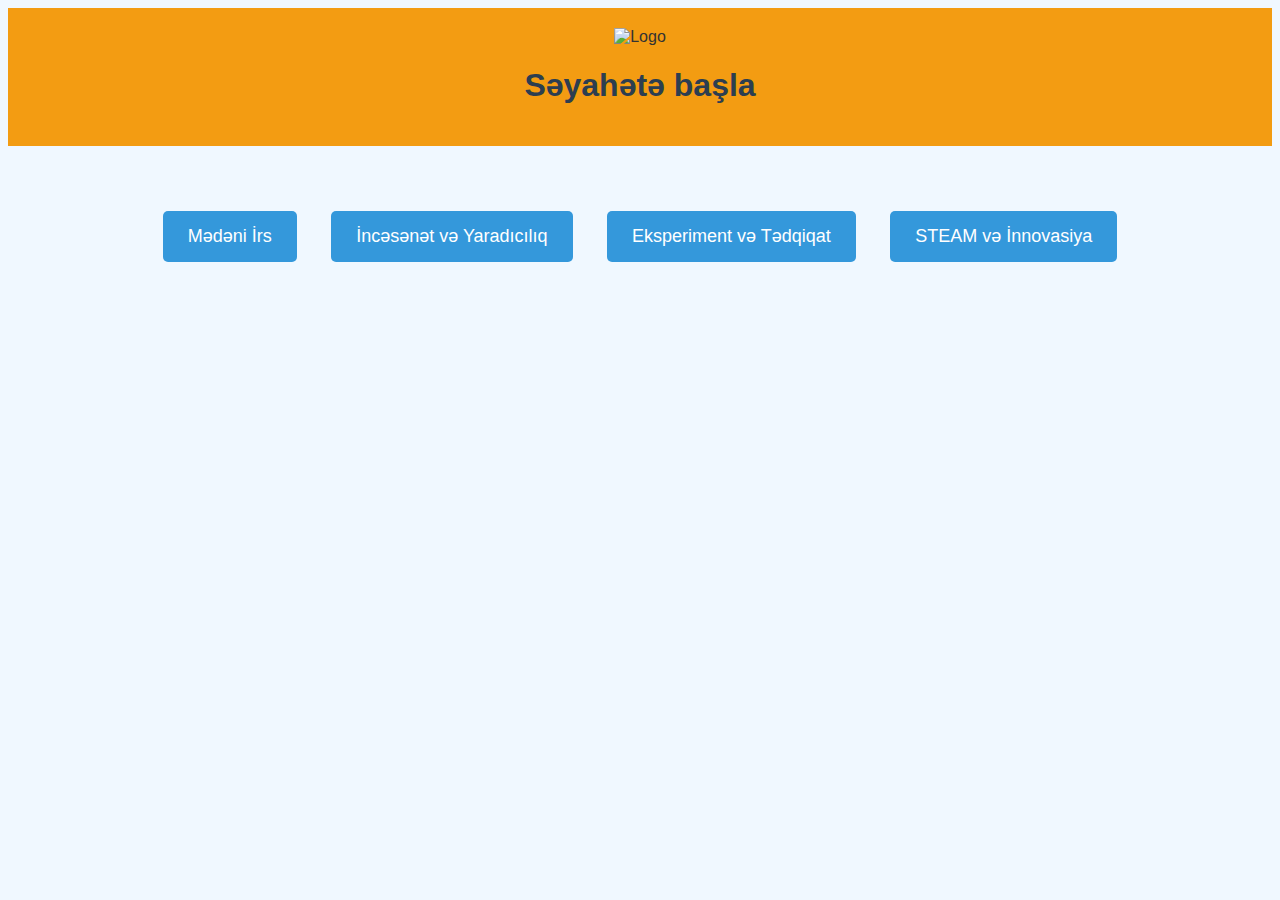
==== index.html @ 2800a70c "Update index.html" ====
<!DOCTYPE html>
<html lang="az">
<head>
    <meta charset="UTF-8">
    <meta name="viewport" content="width=device-width, initial-scale=1.0">
    <title>Səyahətə başla</title>
    <link rel="stylesheet" href="styles.css">
    <script src="script.js" defer></script>
</head>
<body>
    <!-- Home Page -->
    <div id="home-page" class="page">
        <header>
            <img src="https://i.ibb.co/7XNQPGC/logo.png" alt="Logo">
            <h1>Səyahətə başla</h1>
        </header>
        <main>
            <button onclick="navigateTo('mədəni-irs-page')">Mədəni İrs</button>
            <button onclick="navigateTo('incəsənət-yaradıcılıq-page')">İncəsənət və Yaradıcılıq</button>
            <button onclick="navigateTo('eksperiment-tədqiqat-page')">Eksperiment və Tədqiqat</button>
            <button onclick="navigateTo('steam-innovasiya-page')">STEAM və İnnovasiya</button>
        </main>
    </div>

    <!-- Mədəni İrs Page -->
    <div id="mədəni-irs-page" class="page" style="display:none;">
        <header>
            <img src="https://i.ibb.co/7XNQPGC/logo.png" alt="Logo">
            <h1>Mədəni İrs</h1>
        </header>
        <main>
            <div class="activity-box">
                <h2>Virtual səyahət</h2>
                <div class="timer">00:00:00</div>
                <button class="start-btn">Başla</button>
                <button class="finish-btn">Bitir</button>
                <input type="file" class="upload">
            </div>
            <div class="activity-box">
                <h2>Sfinksin içində xəritə tapma</h2>
                <div class="timer">00:00:00</div>
                <button class="start-btn">Başla</button>
                <button class="finish-btn">Bitir</button>
                <input type="file" class="upload">
            </div>
            <div class="activity-box">
                <h2>Misir haqqında araşdırma</h2>
                <div class="timer">00:00:00</div>
                <button class="start-btn">Başla</button>
                <button class="finish-btn">Bitir</button>
                <input type="file" class="upload">
            </div>
            <div class="activity-box">
                <h2>Qədim Misir yazısı (piktoqrafiya və heroqliflər)</h2>
                <div class="timer">00:00:00</div>
                <button class="start-btn">Başla</button>
                <button class="finish-btn">Bitir</button>
                <input type="file" class="upload">
            </div>
            <div class="activity-box">
                <h2>Qahirə səyahəti</h2>
                <div class="timer">00:00:00</div>
                <button class="start-btn">Başla</button>
                <button class="finish-btn">Bitir</button>
                <input type="file" class="upload">
            </div>
        </main>
        <button onclick="navigateTo('home-page')">Geri</button>
    </div>

    <!-- İncəsənət və Yaradıcılıq Page -->
    <div id="incəsənət-yaradıcılıq-page" class="page" style="display:none;">
        <header>
            <img src="https://i.ibb.co/7XNQPGC/logo.png" alt="Logo">
            <h1>İncəsənət və Yaradıcılıq</h1>
        </header>
        <main>
            <div class="activity-box">
                <h2>Sfinksi rəngləmə</h2>
                <div class="timer">00:00:00</div>
                <button class="start-btn">Başla</button>
                <button class="finish-btn">Bitir</button>
                <input type="file" class="upload">
            </div>
            <div class="activity-box">
                <h2>Mumiyalama</h2>
                <div class="timer">00:00:00</div>
                <button class="start-btn">Başla</button>
                <button class="finish-btn">Bitir</button>
                <input type="file" class="upload">
            </div>
            <div class="activity-box">
                <h2>Papirus hazırlama</h2>
                <div class="timer">00:00:00</div>
                <button class="start-btn">Başla</button>
                <button class="finish-btn">Bitir</button>
                <input type="file" class="upload">
            </div>
            <div class="activity-box">
                <h2>Kağızdan gəmi düzəltmə</h2>
                <div class="timer">00:00:00</div>
                <button class="start-btn">Başla</button>
                <button class="finish-btn">Bitir</button>
                <input type="file" class="upload">
            </div>
            <div class="activity-box">
                <h2>Piramida hazırlama</h2>
                <div class="timer">00:00:00</div>
                <button class="start-btn">Başla</button>
                <button class="finish-btn">Bitir</button>
                <input type="file" class="upload">
            </div>
        </main>
        <button onclick="navigateTo('home-page')">Geri</button>
    </div>

    <!-- Eksperiment və Tədqiqat Page -->
    <div id="eksperiment-tədqiqat-page" class="page" style="display:none;">
        <header>
            <img src="https://i.ibb.co/7XNQPGC/logo.png" alt="Logo">
            <h1>Eksperiment və Tədqiqat</h1>
        </header>
        <main>
            <div class="activity-box">
                <h2>Sfinksin alt hissəsini qazma və mesaj tapma</h2>
                <div class="timer">00:00:00</div>
                <button class="start-btn">Başla</button>
                <button class="finish-btn">Bitir</button>
                <input type="file" class="upload">
            </div>
            <div class="activity-box">
                <h2>Mumiyalama (alma ilə)</h2>
                <div class="timer">00:00:00</div>
                <button class="start-btn">Başla</button>
                <button class="finish-btn">Bitir</button>
                <input type="file" class="upload">
            </div>
            <div class="activity-box">
                <h2>Papirus hazırlama</h2>
                <div class="timer">00:00:00</div>
                <button class="start-btn">Başla</button>
                <button class="finish-btn">Bitir</button>
                <input type="file" class="upload">
            </div>
        </main>
        <button onclick="navigateTo('home-page')">Geri</button>
    </div>

    <!-- STEAM və İnnovasiya Page -->
    <div id="steam-innovasiya-page" class="page" style="display:none;">
        <header>
            <img src="https://i.ibb.co/7XNQPGC/logo.png" alt="Logo">
            <h1>STEAM və İnnovasiya</h1>
        </header>
        <main>
            <div class="activity-box">
                <h2>Günəş saatı düzəltmə</h2>
                <div class="timer">00:00:00</div>
                <button class="start-btn">Başla</button>
                <button class="finish-btn">Bitir</button>
                <input type="file" class="upload">
            </div>
            <div class="activity-box">
                <h2>Hidravlik ekskavator yaratma</h2>
                <div class="timer">00:00:00</div>
                <button class="start-btn">Başla</button>
                <button class="finish-btn">Bitir</button>
                <input type="file" class="upload">
            </div>
        </main>
        <button onclick="navigateTo('home-page')">Geri</button>
    </div>
</body>
</html>
---- styles.css ----
body {
    font-family: Arial, sans-serif;
    background-color: #f0f8ff;
    text-align: center;
    color: #333;
}

header {
    background-color: #f39c12;
    padding: 20px;
}

header img {
    width: 100px;
}

h1 {
    color: #2c3e50;
}

main {
    margin: 50px auto;
    width: 80%;
}

button {
    background-color: #3498db;
    color: white;
    padding: 15px 25px;
    margin: 15px;
    border: none;
    border-radius: 5px;
    cursor: pointer;
    font-size: 18px;
}

button:hover {
    background-color: #2980b9;
}

.activity-box {
    border: 2px solid #3498db;
    border-radius: 10px;
    padding: 20px;
    margin: 20px 0;
}

.timer {
    font-size: 24px;
    margin-bottom: 10px;
}

.start-btn, .finish-btn {
    background-color: #27ae60;
    color: white;
    padding: 10px 20px;
    border: none;
    border-radius: 5px;
    cursor: pointer;
    margin: 5px;
}

.start-btn:hover, .finish-btn:hover {
    background-color: #219150;
}

.upload {
    display: block;
    margin-top: 10px;
}
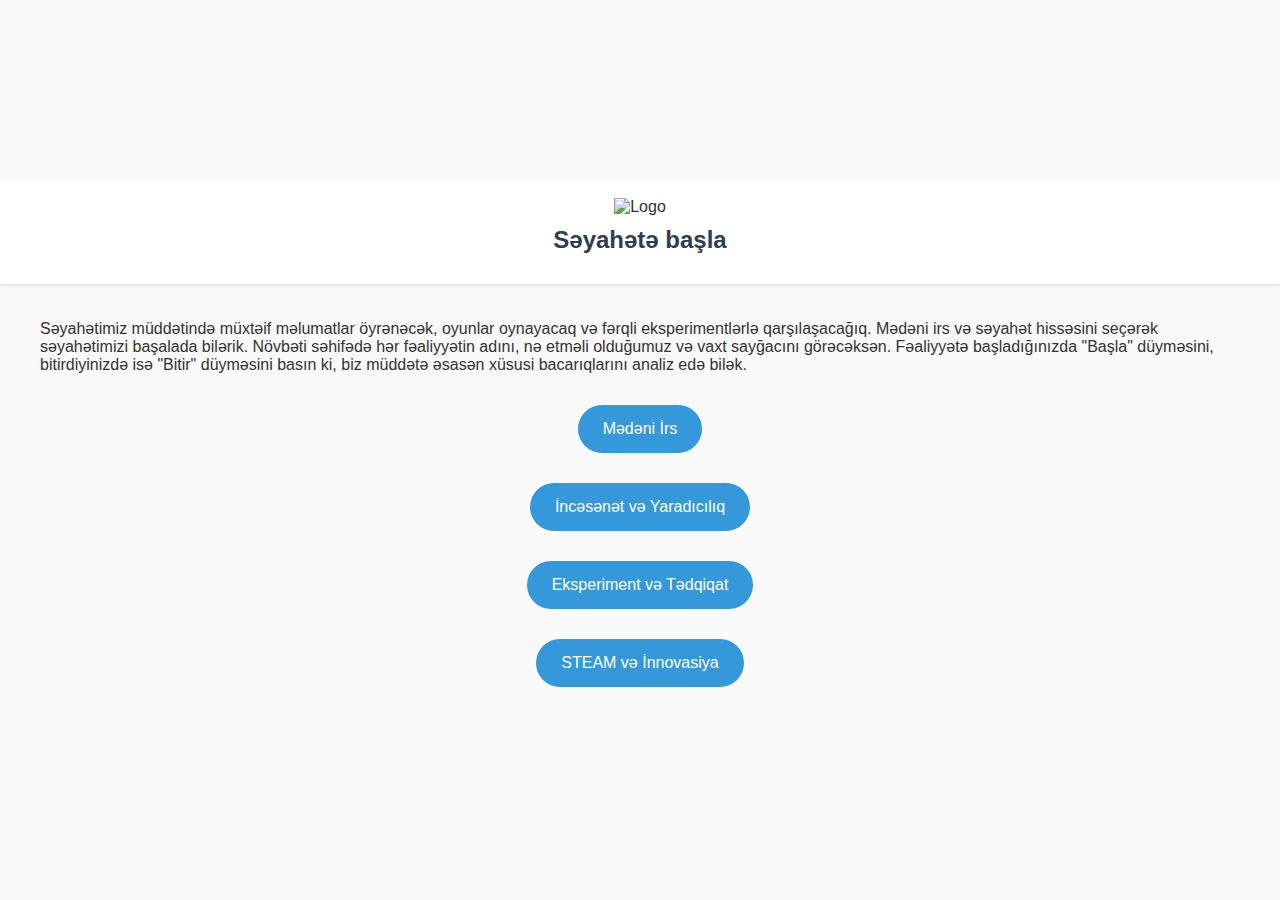
==== commit 8578c4c7: "Update index.html" ====
--- a/index.html
+++ b/index.html
@@ -8,167 +8,16 @@
     <script src="script.js" defer></script>
 </head>
 <body>
-    <!-- Home Page -->
-    <div id="home-page" class="page">
-        <header>
-            <img src="https://i.ibb.co/7XNQPGC/logo.png" alt="Logo">
-            <h1>Səyahətə başla</h1>
-        </header>
-        <main>
-            <button onclick="navigateTo('mədəni-irs-page')">Mədəni İrs</button>
-            <button onclick="navigateTo('incəsənət-yaradıcılıq-page')">İncəsənət və Yaradıcılıq</button>
-            <button onclick="navigateTo('eksperiment-tədqiqat-page')">Eksperiment və Tədqiqat</button>
-            <button onclick="navigateTo('steam-innovasiya-page')">STEAM və İnnovasiya</button>
-        </main>
-    </div>
-
-    <!-- Mədəni İrs Page -->
-    <div id="mədəni-irs-page" class="page" style="display:none;">
-        <header>
-            <img src="https://i.ibb.co/7XNQPGC/logo.png" alt="Logo">
-            <h1>Mədəni İrs</h1>
-        </header>
-        <main>
-            <div class="activity-box">
-                <h2>Virtual səyahət</h2>
-                <div class="timer">00:00:00</div>
-                <button class="start-btn">Başla</button>
-                <button class="finish-btn">Bitir</button>
-                <input type="file" class="upload">
-            </div>
-            <div class="activity-box">
-                <h2>Sfinksin içində xəritə tapma</h2>
-                <div class="timer">00:00:00</div>
-                <button class="start-btn">Başla</button>
-                <button class="finish-btn">Bitir</button>
-                <input type="file" class="upload">
-            </div>
-            <div class="activity-box">
-                <h2>Misir haqqında araşdırma</h2>
-                <div class="timer">00:00:00</div>
-                <button class="start-btn">Başla</button>
-                <button class="finish-btn">Bitir</button>
-                <input type="file" class="upload">
-            </div>
-            <div class="activity-box">
-                <h2>Qədim Misir yazısı (piktoqrafiya və heroqliflər)</h2>
-                <div class="timer">00:00:00</div>
-                <button class="start-btn">Başla</button>
-                <button class="finish-btn">Bitir</button>
-                <input type="file" class="upload">
-            </div>
-            <div class="activity-box">
-                <h2>Qahirə səyahəti</h2>
-                <div class="timer">00:00:00</div>
-                <button class="start-btn">Başla</button>
-                <button class="finish-btn">Bitir</button>
-                <input type="file" class="upload">
-            </div>
-        </main>
-        <button onclick="navigateTo('home-page')">Geri</button>
-    </div>
-
-    <!-- İncəsənət və Yaradıcılıq Page -->
-    <div id="incəsənət-yaradıcılıq-page" class="page" style="display:none;">
-        <header>
-            <img src="https://i.ibb.co/7XNQPGC/logo.png" alt="Logo">
-            <h1>İncəsənət və Yaradıcılıq</h1>
-        </header>
-        <main>
-            <div class="activity-box">
-                <h2>Sfinksi rəngləmə</h2>
-                <div class="timer">00:00:00</div>
-                <button class="start-btn">Başla</button>
-                <button class="finish-btn">Bitir</button>
-                <input type="file" class="upload">
-            </div>
-            <div class="activity-box">
-                <h2>Mumiyalama</h2>
-                <div class="timer">00:00:00</div>
-                <button class="start-btn">Başla</button>
-                <button class="finish-btn">Bitir</button>
-                <input type="file" class="upload">
-            </div>
-            <div class="activity-box">
-                <h2>Papirus hazırlama</h2>
-                <div class="timer">00:00:00</div>
-                <button class="start-btn">Başla</button>
-                <button class="finish-btn">Bitir</button>
-                <input type="file" class="upload">
-            </div>
-            <div class="activity-box">
-                <h2>Kağızdan gəmi düzəltmə</h2>
-                <div class="timer">00:00:00</div>
-                <button class="start-btn">Başla</button>
-                <button class="finish-btn">Bitir</button>
-                <input type="file" class="upload">
-            </div>
-            <div class="activity-box">
-                <h2>Piramida hazırlama</h2>
-                <div class="timer">00:00:00</div>
-                <button class="start-btn">Başla</button>
-                <button class="finish-btn">Bitir</button>
-                <input type="file" class="upload">
-            </div>
-        </main>
-        <button onclick="navigateTo('home-page')">Geri</button>
-    </div>
-
-    <!-- Eksperiment və Tədqiqat Page -->
-    <div id="eksperiment-tədqiqat-page" class="page" style="display:none;">
-        <header>
-            <img src="https://i.ibb.co/7XNQPGC/logo.png" alt="Logo">
-            <h1>Eksperiment və Tədqiqat</h1>
-        </header>
-        <main>
-            <div class="activity-box">
-                <h2>Sfinksin alt hissəsini qazma və mesaj tapma</h2>
-                <div class="timer">00:00:00</div>
-                <button class="start-btn">Başla</button>
-                <button class="finish-btn">Bitir</button>
-                <input type="file" class="upload">
-            </div>
-            <div class="activity-box">
-                <h2>Mumiyalama (alma ilə)</h2>
-                <div class="timer">00:00:00</div>
-                <button class="start-btn">Başla</button>
-                <button class="finish-btn">Bitir</button>
-                <input type="file" class="upload">
-            </div>
-            <div class="activity-box">
-                <h2>Papirus hazırlama</h2>
-                <div class="timer">00:00:00</div>
-                <button class="start-btn">Başla</button>
-                <button class="finish-btn">Bitir</button>
-                <input type="file" class="upload">
-            </div>
-        </main>
-        <button onclick="navigateTo('home-page')">Geri</button>
-    </div>
-
-    <!-- STEAM və İnnovasiya Page -->
-    <div id="steam-innovasiya-page" class="page" style="display:none;">
-        <header>
-            <img src="https://i.ibb.co/7XNQPGC/logo.png" alt="Logo">
-            <h1>STEAM və İnnovasiya</h1>
-        </header>
-        <main>
-            <div class="activity-box">
-                <h2>Günəş saatı düzəltmə</h2>
-                <div class="timer">00:00:00</div>
-                <button class="start-btn">Başla</button>
-                <button class="finish-btn">Bitir</button>
-                <input type="file" class="upload">
-            </div>
-            <div class="activity-box">
-                <h2>Hidravlik ekskavator yaratma</h2>
-                <div class="timer">00:00:00</div>
-                <button class="start-btn">Başla</button>
-                <button class="finish-btn">Bitir</button>
-                <input type="file" class="upload">
-            </div>
-        </main>
-        <button onclick="navigateTo('home-page')">Geri</button>
-    </div>
+    <header>
+        <img src="https://i.ibb.co/7XNQPGC/logo.png" alt="Logo">
+        <h1>Səyahətə başla</h1>
+    </header>
+    <main>
+        <p>Səyahətimiz müddətində müxtəif məlumatlar öyrənəcək, oyunlar oynayacaq və fərqli eksperimentlərlə qarşılaşacağıq. Mədəni irs və səyahət hissəsini seçərək səyahətimizi başalada bilərik. Növbəti səhifədə hər fəaliyyətin adını, nə etməli olduğumuz və vaxt sayğacını görəcəksən. Fəaliyyətə başladığınızda "Başla" düyməsini, bitirdiyinizdə isə "Bitir" düyməsini basın ki, biz müddətə əsasən xüsusi bacarıqlarını analiz edə bilək.</p>
+        <button onclick="navigateTo('mədəni-irs.html')">Mədəni İrs</button>
+        <button onclick="navigateTo('incəsənət-yaradıcılıq.html')">İncəsənət və Yaradıcılıq</button>
+        <button onclick="navigateTo('eksperiment-tədqiqat.html')">Eksperiment və Tədqiqat</button>
+        <button onclick="navigateTo('steam-innovasiya.html')">STEAM və İnnovasiya</button>
+    </main>
 </body>
 </html>
--- a/styles.css
+++ b/styles.css
@@ -1,26 +1,42 @@
+/* General Styles */
 body {
-    font-family: Arial, sans-serif;
-    background-color: #f0f8ff;
-    text-align: center;
+    font-family: 'Arial', sans-serif;
+    background-color: #f9f9f9;
     color: #333;
+    margin: 0;
+    padding: 0;
+    display: flex;
+    flex-direction: column;
+    align-items: center;
+    justify-content: center;
+    min-height: 100vh;
 }
 
 header {
-    background-color: #f39c12;
-    padding: 20px;
+    background-color: #ffffff;
+    width: 100%;
+    padding: 20px 0;
+    text-align: center;
+    box-shadow: 0 2px 4px rgba(0, 0, 0, 0.1);
 }
 
 header img {
-    width: 100px;
+    width: 80px;
 }
 
 h1 {
     color: #2c3e50;
+    font-size: 24px;
+    margin: 10px 0;
 }
 
 main {
-    margin: 50px auto;
-    width: 80%;
+    display: flex;
+    flex-direction: column;
+    align-items: center;
+    width: 100%;
+    max-width: 1200px;
+    padding: 20px;
 }
 
 button {
@@ -29,42 +45,97 @@
     padding: 15px 25px;
     margin: 15px;
     border: none;
-    border-radius: 5px;
+    border-radius: 50px;
     cursor: pointer;
-    font-size: 18px;
+    font-size: 16px;
+    transition: background-color 0.3s, transform 0.3s;
 }
 
 button:hover {
     background-color: #2980b9;
+    transform: scale(1.05);
 }
 
 .activity-box {
+    background-color: #ffffff;
     border: 2px solid #3498db;
-    border-radius: 10px;
+    border-radius: 15px;
     padding: 20px;
     margin: 20px 0;
+    width: 100%;
+    max-width: 800px;
+    box-shadow: 0 4px 8px rgba(0, 0, 0, 0.1);
+    display: flex;
+    flex-direction: column;
+    align-items: center;
+}
+
+.activity-box h2 {
+    color: #2c3e50;
+    font-size: 20px;
+    margin-bottom: 10px;
+}
+
+.activity-box p {
+    font-size: 16px;
+    color: #555;
+    text-align: center;
+    margin-bottom: 20px;
 }
 
 .timer {
-    font-size: 24px;
-    margin-bottom: 10px;
+    font-size: 32px;
+    margin-bottom: 20px;
+    font-weight: bold;
+    color: #e74c3c;
 }
 
-.start-btn, .finish-btn {
+.start-btn, .finish-btn, .upload-btn, .back-btn {
     background-color: #27ae60;
     color: white;
     padding: 10px 20px;
     border: none;
-    border-radius: 5px;
+    border-radius: 25px;
     cursor: pointer;
     margin: 5px;
+    font-size: 14px;
+    transition: background-color 0.3s, transform 0.3s;
 }
 
-.start-btn:hover, .finish-btn:hover {
+.start-btn:hover, .finish-btn:hover, .upload-btn:hover, .back-btn:hover {
     background-color: #219150;
+    transform: scale(1.05);
 }
 
 .upload {
     display: block;
     margin-top: 10px;
 }
+
+@media (max-width: 768px) {
+    h1 {
+        font-size: 20px;
+    }
+    
+    button {
+        padding: 12px 20px;
+        font-size: 14px;
+    }
+    
+    .activity-box {
+        padding: 15px;
+    }
+    
+    .activity-box h2 {
+        font-size: 18px;
+    }
+    
+    .timer {
+        font-size: 28px;
+    }
+    
+    .start-btn, .finish-btn, .upload-btn, .back-btn {
+        padding: 8px 16px;
+        font-size: 12px;
+    }
+}
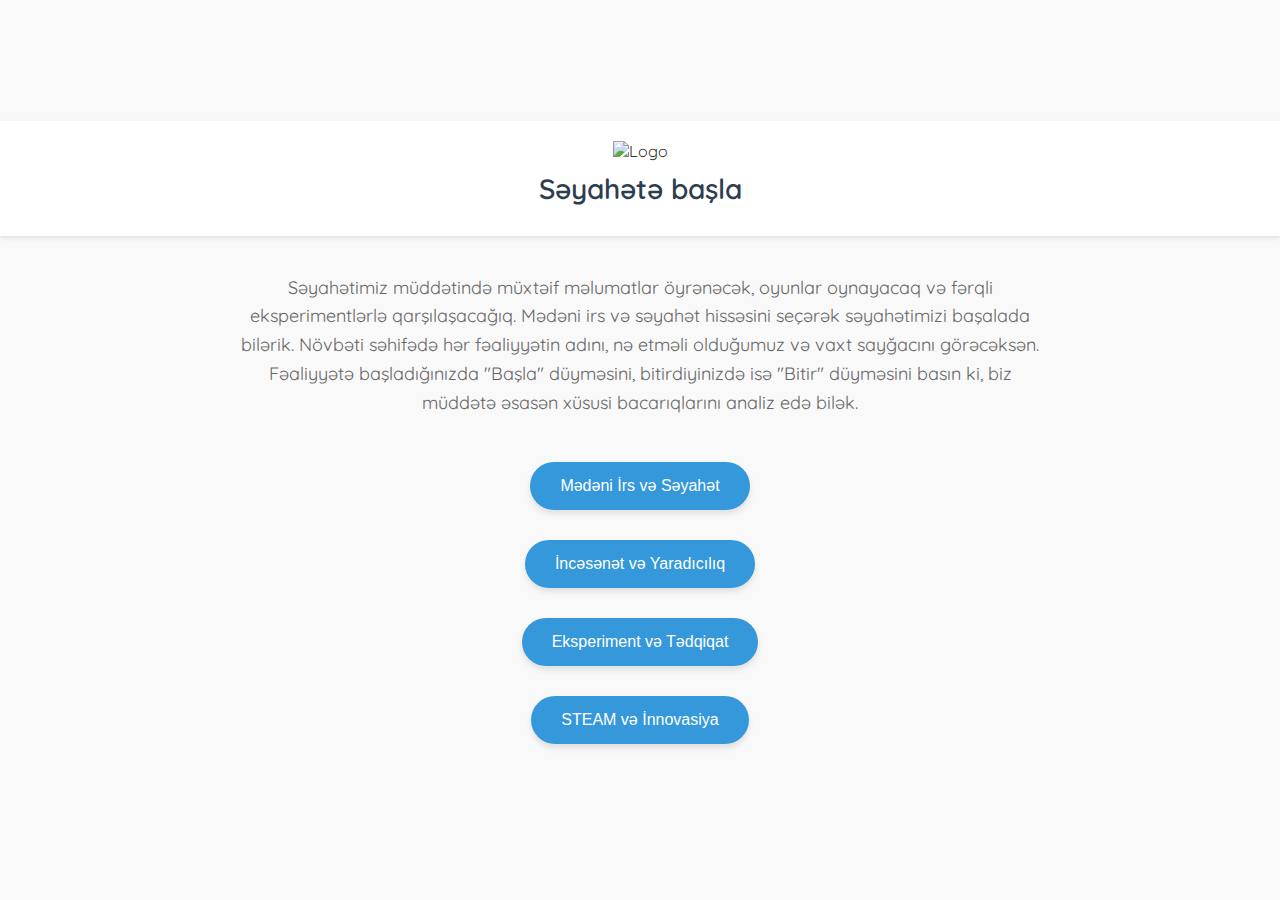
==== commit d27a22ab: "Update index.html" ====
--- a/index.html
+++ b/index.html
@@ -14,7 +14,7 @@
     </header>
     <main>
         <p>Səyahətimiz müddətində müxtəif məlumatlar öyrənəcək, oyunlar oynayacaq və fərqli eksperimentlərlə qarşılaşacağıq. Mədəni irs və səyahət hissəsini seçərək səyahətimizi başalada bilərik. Növbəti səhifədə hər fəaliyyətin adını, nə etməli olduğumuz və vaxt sayğacını görəcəksən. Fəaliyyətə başladığınızda "Başla" düyməsini, bitirdiyinizdə isə "Bitir" düyməsini basın ki, biz müddətə əsasən xüsusi bacarıqlarını analiz edə bilək.</p>
-        <button onclick="navigateTo('mədəni-irs.html')">Mədəni İrs</button>
+        <button onclick="navigateTo('mədəni-irs.html')">Mədəni İrs və Səyahət</button>
         <button onclick="navigateTo('incəsənət-yaradıcılıq.html')">İncəsənət və Yaradıcılıq</button>
         <button onclick="navigateTo('eksperiment-tədqiqat.html')">Eksperiment və Tədqiqat</button>
         <button onclick="navigateTo('steam-innovasiya.html')">STEAM və İnnovasiya</button>
--- a/styles.css
+++ b/styles.css
@@ -1,6 +1,9 @@
+/* Importing Google Fonts */
+@import url('https://fonts.googleapis.com/css2?family=Quicksand:wght@400;500;600&display=swap');
+
 /* General Styles */
 body {
-    font-family: 'Arial', sans-serif;
+    font-family: 'Quicksand', sans-serif;
     background-color: #f9f9f9;
     color: #333;
     margin: 0;
@@ -26,8 +29,9 @@
 
 h1 {
     color: #2c3e50;
-    font-size: 24px;
+    font-size: 28px;
     margin: 10px 0;
+    font-weight: 600;
 }
 
 main {
@@ -39,16 +43,27 @@
     padding: 20px;
 }
 
+p {
+    color: #666;
+    font-size: 18px;
+    max-width: 800px;
+    text-align: center;
+    margin-bottom: 30px;
+    line-height: 1.6;
+}
+
 button {
     background-color: #3498db;
     color: white;
-    padding: 15px 25px;
+    padding: 15px 30px;
     margin: 15px;
     border: none;
     border-radius: 50px;
     cursor: pointer;
     font-size: 16px;
+    font-weight: 500;
     transition: background-color 0.3s, transform 0.3s;
+    box-shadow: 0 4px 6px rgba(0, 0, 0, 0.1);
 }
 
 button:hover {
@@ -72,15 +87,17 @@
 
 .activity-box h2 {
     color: #2c3e50;
-    font-size: 20px;
+    font-size: 22px;
     margin-bottom: 10px;
+    font-weight: 600;
 }
 
 .activity-box p {
+    color: #666;
     font-size: 16px;
-    color: #555;
     text-align: center;
     margin-bottom: 20px;
+    line-height: 1.5;
 }
 
 .timer {
@@ -99,7 +116,9 @@
     cursor: pointer;
     margin: 5px;
     font-size: 14px;
+    font-weight: 500;
     transition: background-color 0.3s, transform 0.3s;
+    box-shadow: 0 4px 6px rgba(0, 0, 0, 0.1);
 }
 
 .start-btn:hover, .finish-btn:hover, .upload-btn:hover, .back-btn:hover {
@@ -114,11 +133,15 @@
 
 @media (max-width: 768px) {
     h1 {
-        font-size: 20px;
+        font-size: 24px;
+    }
+    
+    p {
+        font-size: 16px;
     }
     
     button {
-        padding: 12px 20px;
+        padding: 12px 25px;
         font-size: 14px;
     }
     
@@ -127,7 +150,11 @@
     }
     
     .activity-box h2 {
-        font-size: 18px;
+        font-size: 20px;
+    }
+    
+    .activity-box p {
+        font-size: 14px;
     }
     
     .timer {
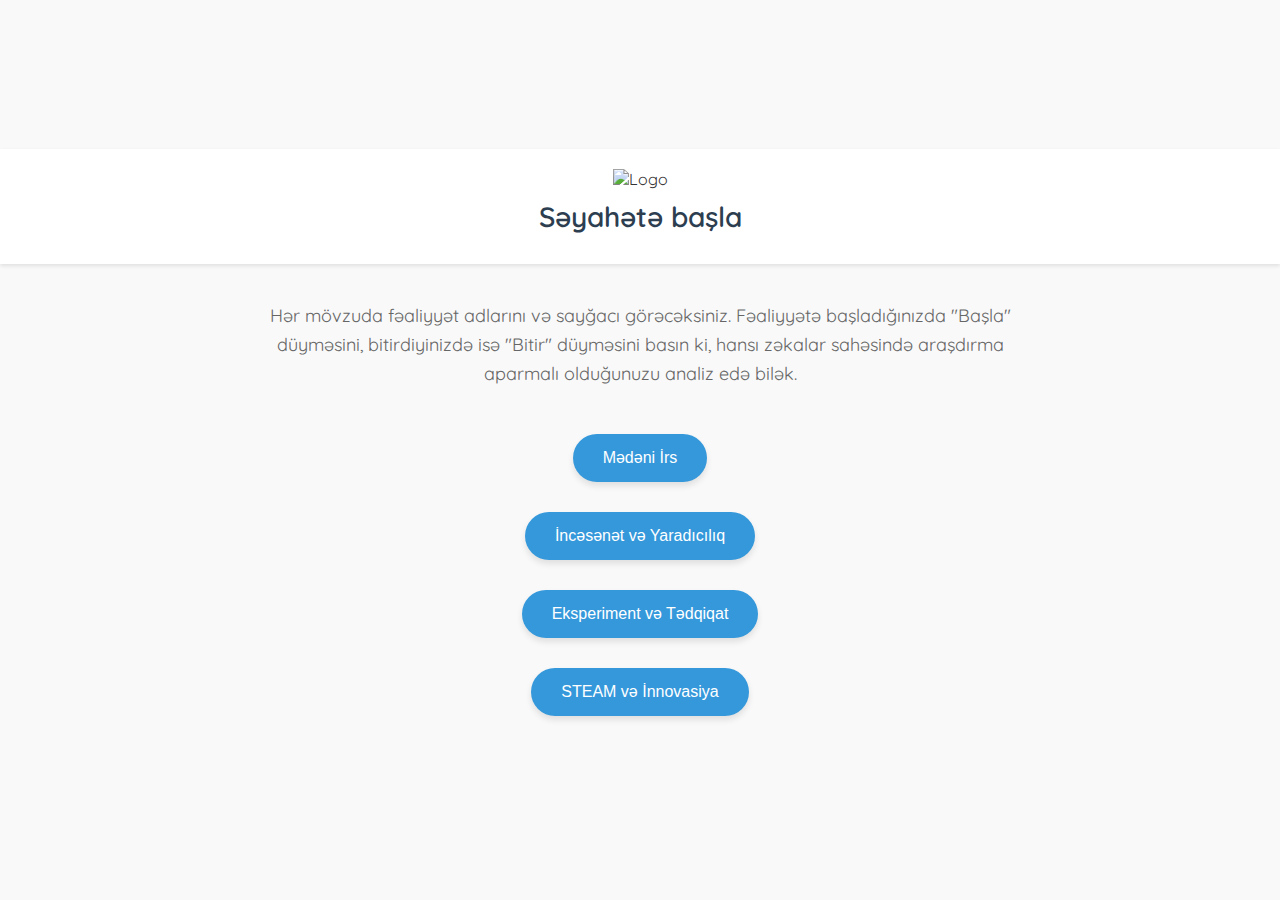
==== commit f0b1120b: "Update index.html" ====
--- a/index.html
+++ b/index.html
@@ -13,11 +13,11 @@
         <h1>Səyahətə başla</h1>
     </header>
     <main>
-        <p>Səyahətimiz müddətində müxtəif məlumatlar öyrənəcək, oyunlar oynayacaq və fərqli eksperimentlərlə qarşılaşacağıq. Mədəni irs və səyahət hissəsini seçərək səyahətimizi başalada bilərik. Növbəti səhifədə hər fəaliyyətin adını, nə etməli olduğumuz və vaxt sayğacını görəcəksən. Fəaliyyətə başladığınızda "Başla" düyməsini, bitirdiyinizdə isə "Bitir" düyməsini basın ki, biz müddətə əsasən xüsusi bacarıqlarını analiz edə bilək.</p>
-        <button onclick="navigateTo('mədəni-irs.html')">Mədəni İrs və Səyahət</button>
-        <button onclick="navigateTo('incəsənət-yaradıcılıq.html')">İncəsənət və Yaradıcılıq</button>
-        <button onclick="navigateTo('eksperiment-tədqiqat.html')">Eksperiment və Tədqiqat</button>
-        <button onclick="navigateTo('steam-innovasiya.html')">STEAM və İnnovasiya</button>
+        <p>Hər mövzuda fəaliyyət adlarını və sayğacı görəcəksiniz. Fəaliyyətə başladığınızda "Başla" düyməsini, bitirdiyinizdə isə "Bitir" düyməsini basın ki, hansı zəkalar sahəsində araşdırma aparmalı olduğunuzu analiz edə bilək.</p>
+        <button onclick="navigateTo('medeniyet.html')">Mədəni İrs</button>
+        <button onclick="navigateTo('incəsənət.html')">İncəsənət və Yaradıcılıq</button>
+        <button onclick="navigateTo('eksperiment.html')">Eksperiment və Tədqiqat</button>
+        <button onclick="navigateTo('steam.html')">STEAM və İnnovasiya</button>
     </main>
 </body>
 </html>
--- a/styles.css
+++ b/styles.css
@@ -71,18 +71,26 @@
     transform: scale(1.05);
 }
 
+.activity-container {
+    display: flex;
+    overflow-x: scroll;
+    scroll-snap-type: x mandatory;
+    padding: 20px;
+    width: 100%;
+}
+
 .activity-box {
     background-color: #ffffff;
     border: 2px solid #3498db;
     border-radius: 15px;
     padding: 20px;
-    margin: 20px 0;
-    width: 100%;
-    max-width: 800px;
+    margin: 20px;
+    width: 300px;
     box-shadow: 0 4px 8px rgba(0, 0, 0, 0.1);
     display: flex;
     flex-direction: column;
     align-items: center;
+    scroll-snap-align: start;
 }
 
 .activity-box h2 {
@@ -98,6 +106,10 @@
     text-align: center;
     margin-bottom: 20px;
     line-height: 1.5;
+}
+
+audio {
+    margin-bottom: 20px;
 }
 
 .timer {
@@ -145,8 +157,16 @@
         font-size: 14px;
     }
     
+    .activity-container {
+        flex-direction: column;
+        overflow-y: auto;
+        width: 100%;
+    }
+    
     .activity-box {
         padding: 15px;
+        width: 100%;
+        max-width: 500px;
     }
     
     .activity-box h2 {
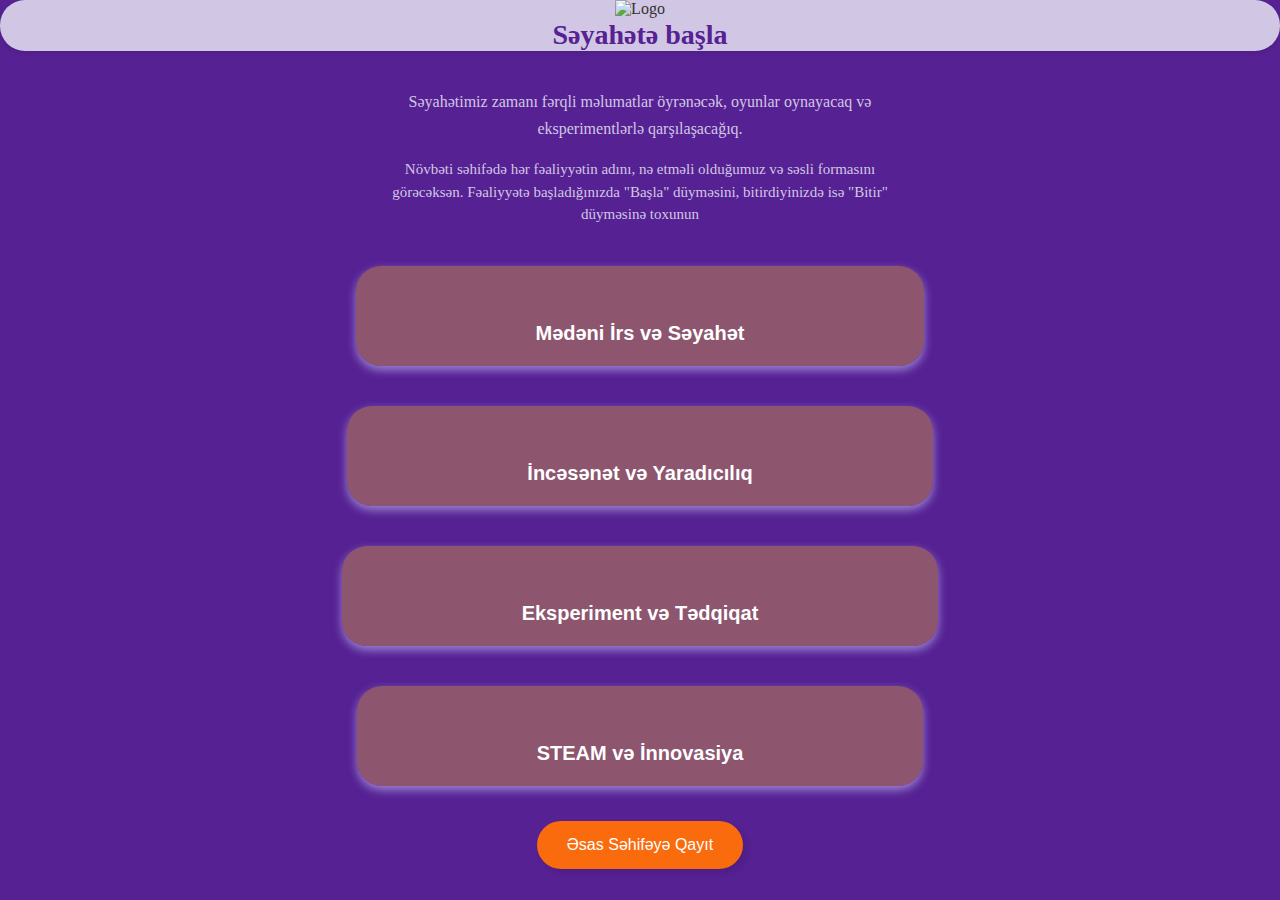
==== commit 60d596e0: "Update index.html" ====
--- a/index.html
+++ b/index.html
@@ -13,11 +13,13 @@
         <h1>Səyahətə başla</h1>
     </header>
     <main>
-        <p>Hər mövzuda fəaliyyət adlarını və sayğacı görəcəksiniz. Fəaliyyətə başladığınızda "Başla" düyməsini, bitirdiyinizdə isə "Bitir" düyməsini basın ki, hansı zəkalar sahəsində araşdırma aparmalı olduğunuzu analiz edə bilək.</p>
-        <button onclick="navigateTo('medeniyet.html')">Mədəni İrs</button>
-        <button onclick="navigateTo('incəsənət.html')">İncəsənət və Yaradıcılıq</button>
-        <button onclick="navigateTo('eksperiment.html')">Eksperiment və Tədqiqat</button>
-        <button onclick="navigateTo('steam.html')">STEAM və İnnovasiya</button>
+        <p>Səyahətimiz zamanı fərqli məlumatlar öyrənəcək, oyunlar oynayacaq və eksperimentlərlə qarşılaşacağıq. </p> 
+      <p1> Növbəti səhifədə hər fəaliyyətin adını, nə etməli olduğumuz və səsli formasını görəcəksən. Fəaliyyətə başladığınızda "Başla" düyməsini, bitirdiyinizdə isə "Bitir" düyməsinə toxunun</p1>
+        <button id="medeniyyet-button" onclick="navigateTo('medeniyet.html')">Mədəni İrs və Səyahət</button>
+        <button id="incesenet-button" onclick="navigateTo('incəsənət.html')">İncəsənət və Yaradıcılıq</button>
+        <button id="eksperiment-button" onclick="navigateTo('eksperiment.html')">Eksperiment və Tədqiqat</button>
+        <button id="steam-button" onclick="navigateTo('steam.html')">STEAM və İnnovasiya</button>
+        <button id="back-button" onclick="navigateTo('https://xtirachi.github.io/ixtiraci-web-app/')">Əsas Səhifəyə Qayıt</button>
     </main>
 </body>
 </html>
--- a/styles.css
+++ b/styles.css
@@ -3,34 +3,37 @@
 
 /* General Styles */
 body {
-    font-family: 'Quicksand', sans-serif;
-    background-color: #f9f9f9;
+    font-family: 'Poppins', Poppins;
+    background-color: #562193;
     color: #333;
     margin: 0;
     padding: 0;
-    display: flex;
-    flex-direction: column;
-    align-items: center;
-    justify-content: center;
+    /*display: flex;*/
+    /*flex-direction: column;*/
+    /*align-items: center;*/
+    /*justify-content: center;*/
     min-height: 100vh;
-}
+    box-sizing: border-box;
+}
+
 
 header {
-    background-color: #ffffff;
+    background-color: #d1c7e4;
     width: 100%;
-    padding: 20px 0;
+    padding: 0px 0;
     text-align: center;
     box-shadow: 0 2px 4px rgba(0, 0, 0, 0.1);
+  border-radius: 25px 25px 25px 25px
 }
 
 header img {
-    width: 80px;
+    width: 130px;
 }
 
 h1 {
-    color: #2c3e50;
+    color: #562193;
     font-size: 28px;
-    margin: 10px 0;
+    margin: 1px 0;
     font-weight: 600;
 }
 
@@ -40,20 +43,31 @@
     align-items: center;
     width: 100%;
     max-width: 1200px;
-    padding: 20px;
+    padding: 20px 0 10px 0;
+    box-sizing: border-box;
+    margin: auto;
 }
 
 p {
-    color: #666;
-    font-size: 18px;
-    max-width: 800px;
-    text-align: center;
-    margin-bottom: 30px;
-    line-height: 1.6;
+    color: #d1c7e4;
+    font-size: 16px;
+    max-width: 500px;
+    text-align: center;
+    margin-bottom: 15x;
+    line-height: 1.7;
+}
+
+p1 {
+    color: #d1c7e4;
+    font-size: 15px;
+    max-width: 500px;
+    text-align: center;
+    margin-bottom: 20px;
+    line-height: 1.5;
 }
 
 button {
-    background-color: #3498db;
+    background-color: #f96b0d;
     color: white;
     padding: 15px 30px;
     margin: 15px;
@@ -63,53 +77,189 @@
     font-size: 16px;
     font-weight: 500;
     transition: background-color 0.3s, transform 0.3s;
-    box-shadow: 0 4px 6px rgba(0, 0, 0, 0.1);
+    box-shadow: 4px 4px 6px rgba(0, 0, 0, 0.1);
 }
 
 button:hover {
-    background-color: #2980b9;
-    transform: scale(1.05);
+    background-color: #fc8404;
+    transform: scale(1.05);
+}
+
+/* Code button */
+#medeniyyet-button {
+    display: block;
+    margin: 20px auto;
+    padding: 40px 180px;
+    color: #fff;
+    border: none;
+    border-radius: 25px;
+    cursor: pointer;
+    transition: background-color 0.3s, transform 0.3s;
+    font-size: 20px;
+    font-weight: bold;
+    box-shadow: 0 4px 10px rgba(200, 200, 300, 0.6);
+    background-image: url('https://github.com/xtirachi/basla/blob/main/medeniyyet.png?raw=true');
+    background-size: cover;
+    background-position: center;
+    background-repeat: no-repeat;
+      background-color: rgba(155, 99, 101, 0.8);
+    background-blend-mode: overlay;
+  position: relative;
+    height: 100px; /* Fixed height to ensure space for text positioning */
+  line-height: 55px; /* Helps position text within the height */
+    text-align: center;
+    vertical-align: bottom;
+}
+
+#medeniyyet-button:hover {
+    background-color: #FF4500;
+    transform: scale(1.05);
+    /* Hover effect for the start button */
+}
+
+/* Code button */
+#incesenet-button {
+    display: block;
+    margin: 20px auto;
+    padding: 40px 180px;
+    color: #fff;
+    border: none;
+    border-radius: 25px;
+    cursor: pointer;
+    transition: background-color 0.3s, transform 0.3s;
+    font-size: 20px;
+    font-weight: bold;
+    box-shadow: 0 4px 10px rgba(200, 200, 300, 0.6);
+    background-image: url('https://github.com/xtirachi/basla/blob/main/incesenet.png?raw=true');
+    background-size: cover;
+    background-position: center;
+    background-repeat: no-repeat;
+      background-color: rgba(155, 99, 101, 0.8);
+    background-blend-mode: overlay;
+  position: relative;
+    height: 100px; /* Fixed height to ensure space for text positioning */
+  line-height: 55px; /* Helps position text within the height */
+    text-align: center;
+    vertical-align: bottom;
+}
+
+#incesenet-button:hover {
+    background-color: #FF4500;
+    transform: scale(1.05);
+    /* Hover effect for the start button */
+}
+
+/* Code button */
+#eksperiment-button {
+    display: block;
+    margin: 20px auto;
+    padding: 40px 180px;
+    color: #fff;
+    border: none;
+    border-radius: 25px;
+    cursor: pointer;
+    transition: background-color 0.3s, transform 0.3s;
+    font-size: 20px;
+    font-weight: bold;
+    box-shadow: 0 4px 10px rgba(200, 200, 300, 0.6);
+    background-image: url('https://github.com/xtirachi/basla/blob/main/eksperiment.png?raw=true');
+    background-size: cover;
+    background-position: center;
+    background-repeat: no-repeat;
+      background-color: rgba(155, 99, 101, 0.8);
+    background-blend-mode: overlay;
+  position: relative;
+    height: 100px; /* Fixed height to ensure space for text positioning */
+  line-height: 55px; /* Helps position text within the height */
+    text-align: center;
+    vertical-align: bottom;
+}
+
+#eksperiment-button:hover {
+    background-color: #FF4500;
+    transform: scale(1.05);
+    /* Hover effect for the start button */
+}
+
+/* Code button */
+#steam-button {
+    display: block;
+    margin: 20px auto;
+    padding: 40px 180px;
+    color: #fff;
+    border: none;
+    border-radius: 25px;
+    cursor: pointer;
+    transition: background-color 0.3s, transform 0.3s;
+    font-size: 20px;
+    font-weight: bold;
+    box-shadow: 0 4px 10px rgba(200, 200, 300, 0.6);
+    background-image: url('https://github.com/xtirachi/basla/blob/main/steam.png?raw=true');
+    background-size: cover;
+    background-position: center;
+    background-repeat: no-repeat;
+      background-color: rgba(155, 99, 101, 0.8);
+    background-blend-mode: overlay;
+  position: relative;
+    height: 100px; /* Fixed height to ensure space for text positioning */
+  line-height: 55px; /* Helps position text within the height */
+    text-align: center;
+    vertical-align: bottom;
+}
+
+#steam-button:hover {
+    background-color: #FF4500;
+    transform: scale(1.05);
+    /* Hover effect for the start button */
 }
 
 .activity-container {
-    display: flex;
-    overflow-x: scroll;
-    scroll-snap-type: x mandatory;
+    /*display: flex;*/
+    /*overflow-x: scroll;*/
+    /*scroll-snap-type: x mandatory;*/
     padding: 20px;
     width: 100%;
+    box-sizing: border-box;
 }
 
 .activity-box {
-    background-color: #ffffff;
-    border: 2px solid #3498db;
+    background-color: #d1c7e4;
+    border: 2px solid #f96b0d;
     border-radius: 15px;
     padding: 20px;
-    margin: 20px;
-    width: 300px;
+    width: 350px;
+      height:600px;
     box-shadow: 0 4px 8px rgba(0, 0, 0, 0.1);
     display: flex;
     flex-direction: column;
     align-items: center;
     scroll-snap-align: start;
+    box-sizing: border-box;
 }
 
 .activity-box h2 {
-    color: #2c3e50;
+    color: #562193;
     font-size: 22px;
     margin-bottom: 10px;
-    font-weight: 600;
+    font-weight: 900;
+    background-color: rgba(255, 160, 0, 0.5);
+
 }
 
 .activity-box p {
-    color: #666;
+    color: #562193;
     font-size: 16px;
     text-align: center;
     margin-bottom: 20px;
-    line-height: 1.5;
+    line-height: 1.6;
+  font-weight: bold;
+    background-color: rgba(200, 200, 300, 0.5);
+
 }
 
 audio {
     margin-bottom: 20px;
+  
 }
 
 .timer {
@@ -120,7 +270,7 @@
 }
 
 .start-btn, .finish-btn, .upload-btn, .back-btn {
-    background-color: #27ae60;
+    background-color: #f96b0d;
     color: white;
     padding: 10px 20px;
     border: none;
@@ -134,8 +284,14 @@
 }
 
 .start-btn:hover, .finish-btn:hover, .upload-btn:hover, .back-btn:hover {
-    background-color: #219150;
-    transform: scale(1.05);
+    background-color: #562193;
+    transform: scale(1.05);
+}
+
+.box {
+    /*padding: 15px;*/
+    /*margin: 10px;*/
+    display: flex;
 }
 
 .upload {
@@ -143,46 +299,192 @@
     margin-top: 10px;
 }
 
+.swiper {
+    width: 100%;
+}
+
+.swiper-slide {
+    width: 90%;
+    margin-bottom: 10px;
+    height: unset;
+    display: flex;
+    align-items: stretch;
+    justify-content: center;
+}
+
+.swiper-slide-prev {
+    display: flex;
+    justify-content: end;
+}
+
+.swiper-slide-next {
+    display: flex;
+    justify-content: start;
+}
+
+/*.swiper-slide-active > .box {*/
+/*    display: flex;*/
+/*    justify-content: center;*/
+/*}*/
+
+.swiper-pagination {
+    margin-top: 5px;
+}
+
+.grid-view > .swiper-wrapper {
+    flex-wrap: wrap;
+    justify-content: center;
+}
+
+.grid-view .swiper-slide {
+    width: unset;
+    margin: 10px;
+}
+
+.grid-view .swiper-pagination {
+    display: none;
+}
+
+.view-switcher-container {
+    width: 100%;
+    display: flex;
+    justify-content: end;
+}
+
+.view-switcher-container .view-switcher-elem {
+    margin: 5px;
+    padding: 5px;
+    border: 2px solid #f96b0d;
+    border-radius: 10px;
+    /*box-shadow: 0 4px 6px rgba(0, 0, 0, 0.1);*/
+}
+
+.view-switcher-container .view-switcher-elem:nth-child(1) {
+    margin-right: 0;
+    border-top-right-radius: 0;
+    border-bottom-right-radius: 0;
+    /*border-right: none;*/
+}
+
+.view-switcher-container .view-switcher-elem:nth-child(2) {
+    margin-left: 0;
+    border-left: none;
+    border-top-left-radius: 0;
+    border-bottom-left-radius: 0;
+}
+
+.view-switcher-container button {
+    background-color: unset;
+    color: #f96b0d;
+    padding: unset;
+    margin: unset;
+    border: none;
+    border-radius: unset;
+    font-size: unset;
+    font-weight: unset;
+    transition: unset;
+    box-shadow: unset;
+}
+
+.view-switcher-container button.disable {
+    cursor: default;
+}
+
+.view-switcher-container button.disable:hover {
+    cursor: default;
+    transform: unset;
+}
+
 @media (max-width: 768px) {
     h1 {
         font-size: 24px;
     }
-    
+
     p {
         font-size: 16px;
     }
-    
+  
+  p1 {
+        font-size: 15px;
+    }
+
     button {
         padding: 12px 25px;
         font-size: 14px;
     }
-    
+  
+   #medeniyyet-button {
+    margin: 20px auto;
+    padding: 40px 60px;
+    font-size: 1.1em;
+}
+
+   #incesenet-button {
+    margin: 20px auto;
+    padding: 40px 60px;
+    font-size: 1.1em;
+}
+  
+   #eksperiment-button {
+    margin: 20px auto;
+    padding: 40px 60px;
+    font-size: 1.1em;
+}
+  
+   #steam-button {
+    margin: 20px auto;
+    padding: 40px 60px;
+    font-size: 1.1em;
+}
+  
     .activity-container {
-        flex-direction: column;
-        overflow-y: auto;
+        /*flex-direction: column;*/
+        /*overflow-y: auto;*/
         width: 100%;
     }
-    
+
     .activity-box {
-        padding: 15px;
-        width: 100%;
-        max-width: 500px;
-    }
-    
+      width: 350px;
+      height:600px;
+    }
+
     .activity-box h2 {
         font-size: 20px;
     }
-    
+
     .activity-box p {
         font-size: 14px;
     }
-    
+
     .timer {
         font-size: 28px;
     }
-    
+
     .start-btn, .finish-btn, .upload-btn, .back-btn {
         padding: 8px 16px;
         font-size: 12px;
     }
-}
+
+    .grid-view.activity-container {
+        padding: unset;
+    }
+    .grid-view .swiper-slide {
+        width: 100%;
+        margin: 0;
+    }
+
+    .grid-view .box {
+        margin: 10px;
+    }
+}
+
+@media (max-width: 375px) {
+    audio {
+        width: 250px;
+    }
+}
+/* You can style the audio player here */
+.audio-player {
+    width: 300px;
+    margin: 20px;
+}
